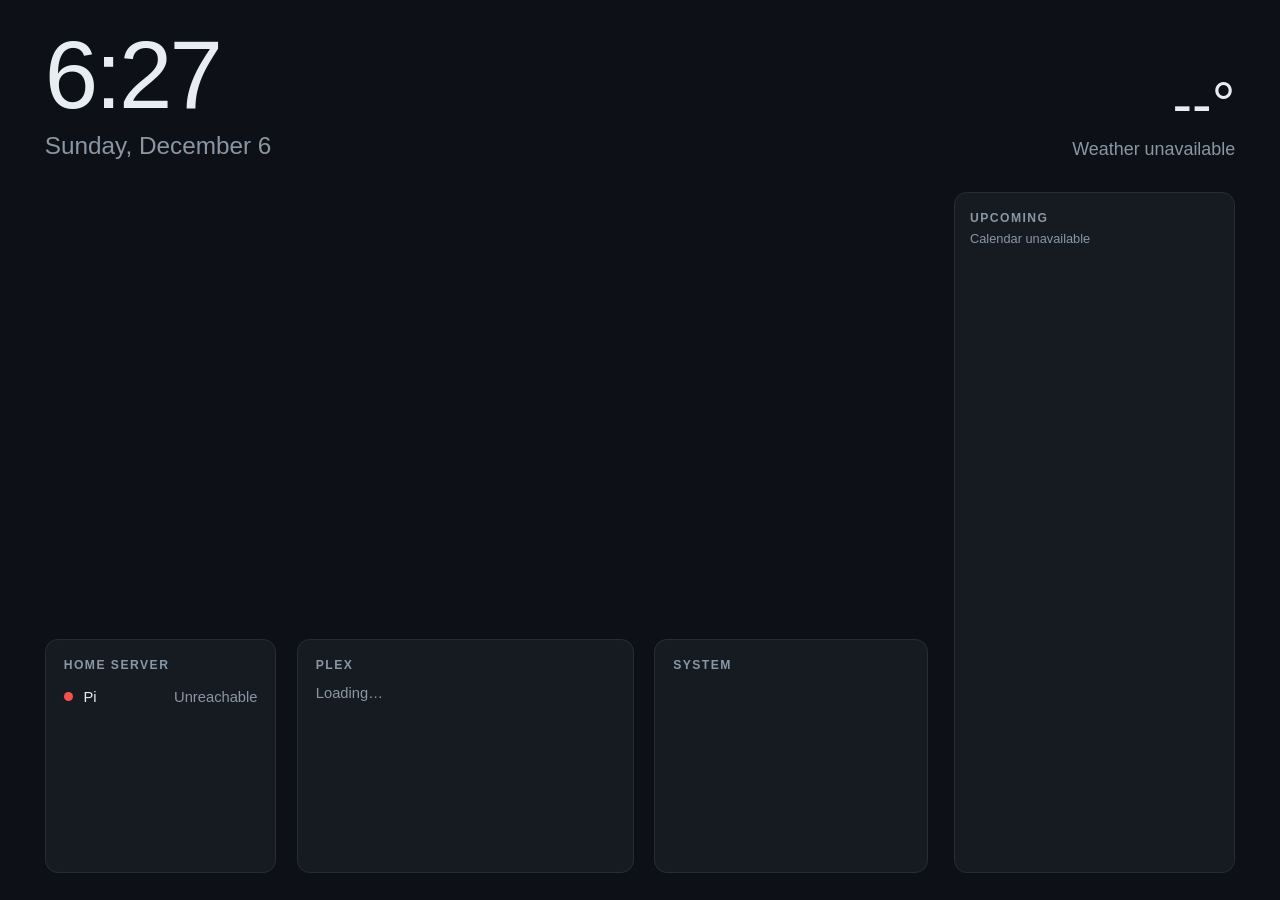
==== pi/static/index.html @ d9d97c16 "Home TV dashboard for a Samsung Tizen TV, served from a Raspberry Pi Pi service: dashboard page, wea" ====
<!doctype html>
<html lang="en">
<head>
<meta charset="utf-8">
<meta name="viewport" content="width=device-width, initial-scale=1">
<title>Home Dashboard</title>
<style>
  /* Written for the 2019 Tizen browser: no optional chaining, no flex gap. */
  :root {
    --bg: #0d1117;
    --panel: #161b22;
    --line: #262d36;
    --text: #e8edf2;
    --muted: #8b96a3;
    --ok: #3fb950;
    --bad: #f85149;
    --warn: #d29922;
    --focus: #ffffff;
  }
  * { box-sizing: border-box; }
  html, body { margin: 0; height: 100%; }
  body {
    background: var(--bg);
    color: var(--text);
    font-family: "Samsung One", "SamsungOne", Roboto, "Helvetica Neue", Arial, sans-serif;
    font-size: 1.15vw;
    overflow: hidden;
  }
  .wrap {
    height: 100%;
    padding: 3vh 3.5vw;
    display: grid;
    grid-template-rows: auto 1fr auto;
    grid-template-columns: 1fr 22vw;
    grid-row-gap: 3.5vh;
    grid-column-gap: 2vw;
  }
  .top { grid-column: 1 / 3; }
  .apps { grid-column: 1; grid-row: 2; }
  .home { grid-column: 1; grid-row: 3; }

  /* Upcoming calendar column (right side, under the weather) */
  .agenda {
    grid-column: 2; grid-row: 2 / 4; position: relative; overflow: hidden;
    background: var(--panel); border: 1px solid var(--line); border-radius: 1vw; padding: 2vh 1.2vw;
  }
  .agenda h2 { margin: 0 0 .6vh; font-size: .95vw; font-weight: 600; letter-spacing: .12em; text-transform: uppercase; color: var(--muted); }
  .agenda:after { /* fade out events that don't fit */
    content: ""; position: absolute; left: 0; right: 0; bottom: 0; height: 8vh;
    background: linear-gradient(rgba(22,27,34,0), var(--panel)); border-radius: 0 0 1vw 1vw;
  }
  .ag-day { font-size: 1.15vw; font-weight: 600; margin: 1.8vh 0 .8vh; }
  .ag-day.today { color: #8ab4f8; }
  .ag-ev { border-radius: .6vw; padding: 1vh .9vw; margin-bottom: .7vh; color: #fff; }
  .ag-ev .t { font-size: 1.1vw; font-weight: 600; white-space: nowrap; overflow: hidden; text-overflow: ellipsis; }
  .ag-ev .w { font-size: .95vw; opacity: .85; margin-top: .3vh; }
  .ag-ev.allday { padding: .7vh .9vw; }
  .ag-ev.allday .t { font-size: 1vw; }
  .ag-now { position: relative; height: .25vh; background: #ea4335; margin: 1vh 0 1vh .6vw; }
  .ag-now:before {
    content: ""; position: absolute; left: -.6vw; top: 50%; width: 1vw; height: 1vw;
    margin-top: -.5vw; border-radius: 50%; background: #ea4335;
  }
  .ag-empty { color: var(--muted); font-size: 1vw; }
  .ag-note { color: var(--muted); font-size: .85vw; margin-top: 1vh; }

  /* Top row: clock + weather */
  .top { display: grid; grid-template-columns: 1fr auto; align-items: end; }
  .time { font-size: 7.5vw; font-weight: 300; line-height: 1; letter-spacing: -0.03em; }
  .date { font-size: 1.9vw; color: var(--muted); margin-top: 1vh; }
  .wx { display: grid; grid-template-columns: auto auto; grid-column-gap: 3vw; align-items: end; }
  .wx-now { text-align: right; }
  .wx-temp { font-size: 4.6vw; font-weight: 300; line-height: 1; }
  .wx-desc { font-size: 1.4vw; color: var(--muted); margin-top: .6vh; }
  .wx-days { display: grid; grid-template-columns: repeat(5, 5.2vw); grid-column-gap: .6vw; }
  .day { background: var(--panel); border: 1px solid var(--line); border-radius: .8vw; padding: 1.2vh 0; text-align: center; }
  .day .d { color: var(--muted); font-size: 1vw; }
  .day .i { font-size: 1.9vw; margin: .4vh 0; }
  .day .t { font-size: 1.05vw; }
  .day .p { font-size: .85vw; color: #79c0ff; }

  /* Apps */
  .apps { display: grid; grid-template-columns: repeat(6, 1fr); grid-auto-rows: 1fr; grid-gap: 1.6vw; align-content: center; justify-content: start; }
  .app {
    border: 0; border-radius: 1vw; color: #fff; font: inherit;
    font-size: var(--tile-font, 1.7vw); font-weight: 600; letter-spacing: .01em;
    line-height: 1.15; padding: 0 .5vw; overflow: hidden;
    min-height: 14vh; cursor: pointer; outline: none;
    box-shadow: inset 0 -0.6vh 0 rgba(0,0,0,.25);
    transition: transform .12s ease-out, box-shadow .12s ease-out;
  }
  .app:focus, .app:hover {
    transform: scale(1.06);
    box-shadow: 0 0 0 .3vw var(--focus), 0 1.2vh 3vh rgba(0,0,0,.5);
  }
  .app.busy { opacity: .6; }
  .app.preview { grid-column: span 2; }

  /* Inside the TV app, the live TV window shows through a see-through tile. */
  html.tvapp, html.tvapp body { background: transparent; }
  /* The TV draws live video above everything on this model, so the preview
     tile is a card that frames the video, with a label bar underneath it. */
  .app.preview { position: relative; padding: 0; }
  html.tvapp .app.preview:focus, html.tvapp .app.preview:hover {
    transform: none; box-shadow: 0 0 0 .3vw var(--focus);
  }
  .app.preview .bar-label {
    position: absolute; left: 0; right: 0; bottom: 0; height: 18%;
    display: flex; align-items: center; justify-content: center;
    font-size: var(--tile-font, 1.5vw);
  }
  .app.preview .bar-label i {
    font-style: normal; font-size: .6em; font-weight: 700; letter-spacing: .1em;
    background: #e5252a; padding: .15em .5em; border-radius: .3em; margin-right: .6em;
  }

  /* Home status */
  .home { display: grid; grid-template-columns: 1.1fr 1.6fr 1.3fr; grid-column-gap: 1.6vw; }
  .card { background: var(--panel); border: 1px solid var(--line); border-radius: 1vw; padding: 2vh 1.4vw; height: 26vh; overflow: hidden; }
  .card h2 { margin: 0 0 1.4vh; font-size: .95vw; font-weight: 600; letter-spacing: .12em; text-transform: uppercase; color: var(--muted); }
  .row { display: grid; grid-template-columns: auto 1fr auto; grid-column-gap: .8vw; align-items: center; padding: .45vh 0; }
  .dot { width: .75vw; height: .75vw; border-radius: 50%; background: var(--muted); }
  .dot.ok { background: var(--ok); }
  .dot.bad { background: var(--bad); }
  .dot.warn { background: var(--warn); }
  .val { color: var(--muted); }
  .playing { margin-bottom: 1.2vh; }
  .playing .title { font-size: 1.3vw; }
  .playing .who { color: var(--muted); font-size: .95vw; margin: .3vh 0 .6vh; }
  .bar { height: .5vh; background: var(--line); border-radius: .25vh; overflow: hidden; }
  .bar i { display: block; height: 100%; background: #e5a00d; }
  .recent { margin: 0; padding: 0; list-style: none; }
  .recent li { padding: .35vh 0; white-space: nowrap; overflow: hidden; text-overflow: ellipsis; }
  .muted { color: var(--muted); }

  .toast {
    position: fixed; left: 50%; bottom: 5vh; transform: translateX(-50%);
    background: #fff; color: #000; padding: 1.4vh 2vw; border-radius: 3vh;
    font-size: 1.3vw; font-weight: 600; opacity: 0; transition: opacity .2s;
  }
  .toast.show { opacity: 1; }
</style>
</head>
<body>
<div class="wrap">
  <section class="top">
    <div>
      <div class="time" id="time">--:--</div>
      <div class="date" id="date"></div>
    </div>
    <div class="wx" id="wx">
      <div class="wx-days" id="wx-days"></div>
      <div class="wx-now">
        <div class="wx-temp" id="wx-temp">--°</div>
        <div class="wx-desc" id="wx-desc">Loading weather…</div>
      </div>
    </div>
  </section>

  <section class="apps" id="apps"></section>

  <section class="home">
    <div class="card">
      <h2>Home server</h2>
      <div id="services"></div>
    </div>
    <div class="card">
      <h2>Plex</h2>
      <div id="plex"><span class="muted">Loading…</span></div>
    </div>
    <div class="card">
      <h2>System</h2>
      <div id="system"></div>
    </div>
  </section>

  <section class="agenda">
    <h2>Upcoming</h2>
    <div id="agenda"><span class="ag-empty">Loading calendar…</span></div>
  </section>
</div>
<div class="toast" id="toast"></div>

<script>
(function () {
  var $ = function (id) { return document.getElementById(id); };
  var inTvApp = window.parent !== window && location.search.indexOf("tvapp=1") >= 0;
  if (inTvApp) document.documentElement.className += " tvapp";
  var DAYS = ["Sun", "Mon", "Tue", "Wed", "Thu", "Fri", "Sat"];

  function esc(s) {
    return String(s == null ? "" : s).replace(/[&<>"]/g, function (c) {
      return { "&": "&amp;", "<": "&lt;", ">": "&gt;", '"': "&quot;" }[c];
    });
  }
  function getJSON(url) {
    return fetch(url, { cache: "no-store" }).then(function (r) { return r.json(); });
  }
  function toast(msg) {
    var t = $("toast");
    t.textContent = msg;
    t.className = "toast show";
    clearTimeout(toast.timer);
    toast.timer = setTimeout(function () { t.className = "toast"; }, 3000);
  }

  // Clock
  function tick() {
    var d = new Date();
    var h = d.getHours() % 12 || 12, m = d.getMinutes();
    $("time").textContent = h + ":" + (m < 10 ? "0" : "") + m;
    $("date").textContent = d.toLocaleDateString("en-US", { weekday: "long", month: "long", day: "numeric" });
  }
  tick();
  setInterval(tick, 1000);

  // Weather (WMO codes from Open-Meteo)
  function wmo(code, isDay) {
    if (code === 0) return [isDay === 0 ? "🌙" : "☀️", "Clear"];
    if (code <= 2) return ["⛅", "Partly cloudy"];
    if (code === 3) return ["☁️", "Cloudy"];
    if (code <= 48) return ["🌫️", "Fog"];
    if (code <= 57) return ["🌦️", "Drizzle"];
    if (code <= 67) return ["🌧️", "Rain"];
    if (code <= 77) return ["🌨️", "Snow"];
    if (code <= 82) return ["🌧️", "Showers"];
    if (code <= 86) return ["🌨️", "Snow showers"];
    return ["⛈️", "Thunderstorms"];
  }
  function loadWeather() {
    getJSON("/api/weather").then(function (w) {
      if (w.error === "no-location") {
        $("wx-desc").textContent = "Set a location in config.json";
        return;
      }
      if (w.error) throw new Error(w.error);
      var c = w.current, now = wmo(c.weather_code, c.is_day);
      $("wx-temp").textContent = Math.round(c.temperature_2m) + "°";
      $("wx-desc").innerHTML = esc(now[0] + " " + now[1]) + "<br>" +
        esc(w.place + " · feels " + Math.round(c.apparent_temperature) + "° · " + Math.round(c.wind_speed_10m) + " mph");
      var html = "";
      for (var i = 0; i < w.daily.time.length; i++) {
        var day = new Date(w.daily.time[i] + "T12:00:00");
        var p = w.daily.precipitation_probability_max[i];
        html += '<div class="day"><div class="d">' + (i === 0 ? "Today" : DAYS[day.getDay()]) + "</div>" +
          '<div class="i">' + wmo(w.daily.weather_code[i], 1)[0] + "</div>" +
          '<div class="t">' + Math.round(w.daily.temperature_2m_max[i]) + "° <span class=\"muted\">" +
          Math.round(w.daily.temperature_2m_min[i]) + "°</span></div>" +
          '<div class="p">' + (p ? p + "%" : "&nbsp;") + "</div></div>";
      }
      $("wx-days").innerHTML = html;
    }).catch(function () { $("wx-desc").textContent = "Weather unavailable"; });
  }
  loadWeather();
  setInterval(loadWeather, 10 * 60 * 1000);

  // App tiles
  // Built-in TV apps (like live TV) can only be opened by the TV app wrapper.
  window.addEventListener("message", function (e) {
    if (e.data && e.data.launchError) toast("Couldn't open that: " + e.data.launchError);
    if (e.data && e.data.previewError) toast("Live preview unavailable: " + e.data.previewError);
  });

  // Tell the TV app where the preview tile is so it can place live TV there.
  function placePreview() {
    var tile = document.querySelector(".app.preview");
    if (!inTvApp || !tile) return;
    // Fit a 16:9 video in the card above its label bar (bottom 18%),
    // leaving a small frame of card color around it.
    var r = tile.getBoundingClientRect(), pad = Math.round(r.width * 0.025);
    var iw = r.width - 2 * pad, ih = r.height * 0.82 - pad;
    var w = iw, h = w * 9 / 16;
    if (h > ih) { h = ih; w = h * 16 / 9; }
    var rect = {
      x: Math.round(r.left + (r.width - w) / 2), y: Math.round(r.top + pad),
      w: Math.round(w), h: Math.round(h)
    };
    var key = [rect.x, rect.y, rect.w, rect.h].join(",");
    if (key === placePreview.last) return;
    placePreview.last = key;
    window.parent.postMessage({ preview: rect }, "*");
  }
  // The layout shifts as weather and status load in, so keep the video
  // window lined up with the tile.
  setInterval(placePreview, 1000);

  function launch(btn, app) {
    if (app.local) {
      if (window.parent === window) return toast(app.name + " only opens from the TV app");
      toast("Opening " + app.name + "…");
      window.parent.postMessage({ launch: app.local }, "*");
      return;
    }
    btn.className = "app busy";
    toast("Opening " + app.name + "…");
    fetch("/api/launch", {
      method: "POST",
      headers: { "Content-Type": "application/json" },
      body: JSON.stringify({ id: app.id })
    }).then(function (r) {
      if (!r.ok) toast("Couldn't open " + app.name);
    }).catch(function () {
      toast("Couldn't reach the Pi");
    }).then(function () { btn.className = "app"; });
  }
  // Size tiles so a two-wide tile (2 columns + 1 gap) by one row is exactly
  // 16:9, using the largest size that fits the space between header and cards.
  var tileCols = 6;
  function sizeTiles() {
    var box = $("apps"), gap = innerWidth * 0.016;
    box.style.gridTemplateColumns = "repeat(" + tileCols + ", 1fr)";
    box.style.gridAutoRows = "1fr";
    var rowH = (box.clientHeight - gap) / 2;
    var colW = (rowH * 16 / 9 - gap) / 2;
    var maxColW = (box.clientWidth - (tileCols - 1) * gap) / tileCols;
    if (colW > maxColW) { colW = maxColW; rowH = (2 * colW + gap) * 9 / 16; }
    box.style.gridTemplateColumns = "repeat(" + tileCols + ", " + Math.floor(colW) + "px)";
    box.style.gridAutoRows = Math.floor((2 * Math.floor(colW) + gap) * 9 / 16) + "px";
    // Labels scale with tile width so names like "Paramount+" fit on one line.
    box.style.setProperty("--tile-font", Math.min(innerWidth * 0.017, colW * 0.125) + "px");
  }
  window.addEventListener("resize", sizeTiles);

  getJSON("/api/apps").then(function (apps) {
    var box = $("apps");
    // A preview tile is two cells wide; lay everything out in two rows.
    var cells = 0;
    apps.forEach(function (a) { cells += a.preview ? 2 : 1; });
    tileCols = Math.ceil(cells / 2);
    sizeTiles();
    apps.forEach(function (app) {
      var b = document.createElement("button");
      b.className = app.preview ? "app preview" : "app";
      b.style.background = app.color;
      if (app.preview && inTvApp) {
        b.innerHTML = '<span class="bar-label"><i>LIVE</i>Samsung TV</span>';
      } else {
        b.textContent = app.name;
      }
      b.onclick = function () { launch(b, app); };
      box.appendChild(b);
    });
    if (box.firstChild) box.firstChild.focus();
    setTimeout(placePreview, 300);
  });

  // Remote arrow keys move between tiles
  document.addEventListener("keydown", function (e) {
    // Back on the remote: let the TV app wrapper close itself.
    if (e.keyCode === 10009 && window.parent !== window) {
      window.parent.postMessage("exit", "*");
      return;
    }
    var tiles = Array.prototype.slice.call(document.querySelectorAll(".app"));
    var dir = { 37: "left", 38: "up", 39: "right", 40: "down" }[e.keyCode];
    if (!dir) return;
    e.preventDefault();
    var cur = document.activeElement;
    if (tiles.indexOf(cur) < 0) { if (tiles[0]) tiles[0].focus(); return; }
    // Move to the nearest tile in that direction, by on-screen position
    // (tiles differ in size, so index arithmetic doesn't work).
    var a = cur.getBoundingClientRect();
    var ax = a.left + a.width / 2, ay = a.top + a.height / 2;
    var best = null, bestScore = Infinity;
    tiles.forEach(function (t) {
      if (t === cur) return;
      var b = t.getBoundingClientRect();
      var bx = b.left + b.width / 2, by = b.top + b.height / 2;
      var dx = bx - ax, dy = by - ay, along, across;
      if (dir === "left") { if (b.right > a.left + 1) return; along = -dx; across = Math.abs(dy); }
      if (dir === "right") { if (b.left < a.right - 1) return; along = dx; across = Math.abs(dy); }
      if (dir === "up") { if (b.bottom > a.top + 1) return; along = -dy; across = Math.abs(dx); }
      if (dir === "down") { if (b.top < a.bottom - 1) return; along = dy; across = Math.abs(dx); }
      var score = along + across * 2;
      if (score < bestScore) { bestScore = score; best = t; }
    });
    if (best) best.focus();
  });

  // Home status
  function row(state, label, value) {
    return '<div class="row"><span class="dot ' + state + '"></span><span>' + esc(label) +
      '</span><span class="val">' + esc(value || "") + "</span></div>";
  }
  function loadStatus() {
    getJSON("/api/status").then(function (s) {
      var html = "";
      s.services.forEach(function (svc) {
        var value = svc.ok ? "Running" : "Stopped";
        var state = svc.ok ? "ok" : "bad";
        if (svc.name === "NordVPN" && svc.ok) {
          var connected = s.vpn.state === "Connected";
          value = connected ? "Connected" + (s.vpn.country ? " · " + s.vpn.country : "") : "Not connected";
          state = connected ? "ok" : "warn";
        }
        html += row(state, svc.name, value);
      });
      $("services").innerHTML = html;

      var p = s.plex, ph = "";
      if (p.error) {
        ph = '<span class="muted">Plex unavailable</span>';
      } else {
        p.playing.forEach(function (m) {
          ph += '<div class="playing"><div class="title">▶ ' + esc(m.title) + "</div>" +
            '<div class="who">' + esc(m.user + " · " + m.device) + "</div>" +
            '<div class="bar"><i style="width:' + m.progress + '%"></i></div></div>';
        });
        if (!p.playing.length) ph += '<div class="muted" style="margin-bottom:1.2vh">Nothing playing</div>';
        if (p.recent.length) {
          ph += '<div class="muted" style="font-size:.9vw;margin-bottom:.4vh">Recently added</div><ul class="recent">';
          p.recent.slice(0, p.playing.length ? 2 : 5).forEach(function (t) { ph += "<li>" + esc(t) + "</li>"; });
          ph += "</ul>";
        }
      }
      $("plex").innerHTML = ph;

      var sys = "";
      if (s.drive) {
        var pct = s.drive.free_gb / s.drive.total_gb;
        sys += row(pct < 0.1 ? "bad" : pct < 0.2 ? "warn" : "ok", "Media drive",
          (s.drive.free_gb / 1024).toFixed(1) + " TB free");
      } else {
        sys += row("bad", "Media drive", "Not mounted");
      }
      sys += row(s.pi.temp_f > 175 ? "bad" : s.pi.temp_f > 155 ? "warn" : "ok", "Pi temperature", s.pi.temp_f + "°F");
      sys += row(s.pi.load > 3 ? "warn" : "ok", "Pi load", String(s.pi.load));
      $("system").innerHTML = sys;
    }).catch(function () {
      $("services").innerHTML = row("bad", "Pi", "Unreachable");
    });
  }
  loadStatus();
  setInterval(loadStatus, 15000);

  // Upcoming calendar events, grouped by day like Google Calendar's agenda
  var MONTHS = ["Jan", "Feb", "Mar", "Apr", "May", "Jun", "Jul", "Aug", "Sep", "Oct", "Nov", "Dec"];
  function dayLabel(iso) {
    var p = iso.split("-"), d = new Date(+p[0], +p[1] - 1, +p[2]);
    return DAYS[d.getDay()] + ", " + MONTHS[d.getMonth()] + " " + d.getDate();
  }
  function eventHtml(ev) {
    return '<div class="ag-ev' + (ev.allDay ? " allday" : "") + '" style="background:' + esc(ev.color) + '">' +
      '<div class="t">' + esc(ev.title) + "</div>" +
      (ev.allDay ? "" : '<div class="w">' + esc(ev.when) + "</div>") + "</div>";
  }
  function loadCalendar() {
    getJSON("/api/calendar").then(function (c) {
      var days = {}, order = [];
      c.events.forEach(function (ev) {
        if (!days[ev.date]) { days[ev.date] = []; order.push(ev.date); }
        days[ev.date].push(ev);
      });
      if (!days[c.today]) { days[c.today] = []; order.unshift(c.today); }
      var html = "";
      order.forEach(function (d) {
        var isToday = d === c.today;
        html += '<div class="ag-day' + (isToday ? " today" : "") + '">' + dayLabel(d) + "</div>";
        var nowShown = false;
        days[d].forEach(function (ev) {
          // Red "now" line goes before today's first event that hasn't started yet.
          if (isToday && !nowShown && !ev.allDay && !ev.now) { html += '<div class="ag-now"></div>'; nowShown = true; }
          html += eventHtml(ev);
        });
        if (isToday && !nowShown) html += '<div class="ag-now"></div>';
        if (isToday && !days[d].length) html += '<div class="ag-empty">Nothing else today</div>';
      });
      if (c.errors && c.errors.length) html += '<div class="ag-note">Couldn\'t load: ' + esc(c.errors.join(", ")) + "</div>";
      $("agenda").innerHTML = html;
    }).catch(function () {
      $("agenda").innerHTML = '<span class="ag-empty">Calendar unavailable</span>';
    });
  }
  loadCalendar();
  setInterval(loadCalendar, 5 * 60 * 1000);
})();
</script>
</body>
</html>
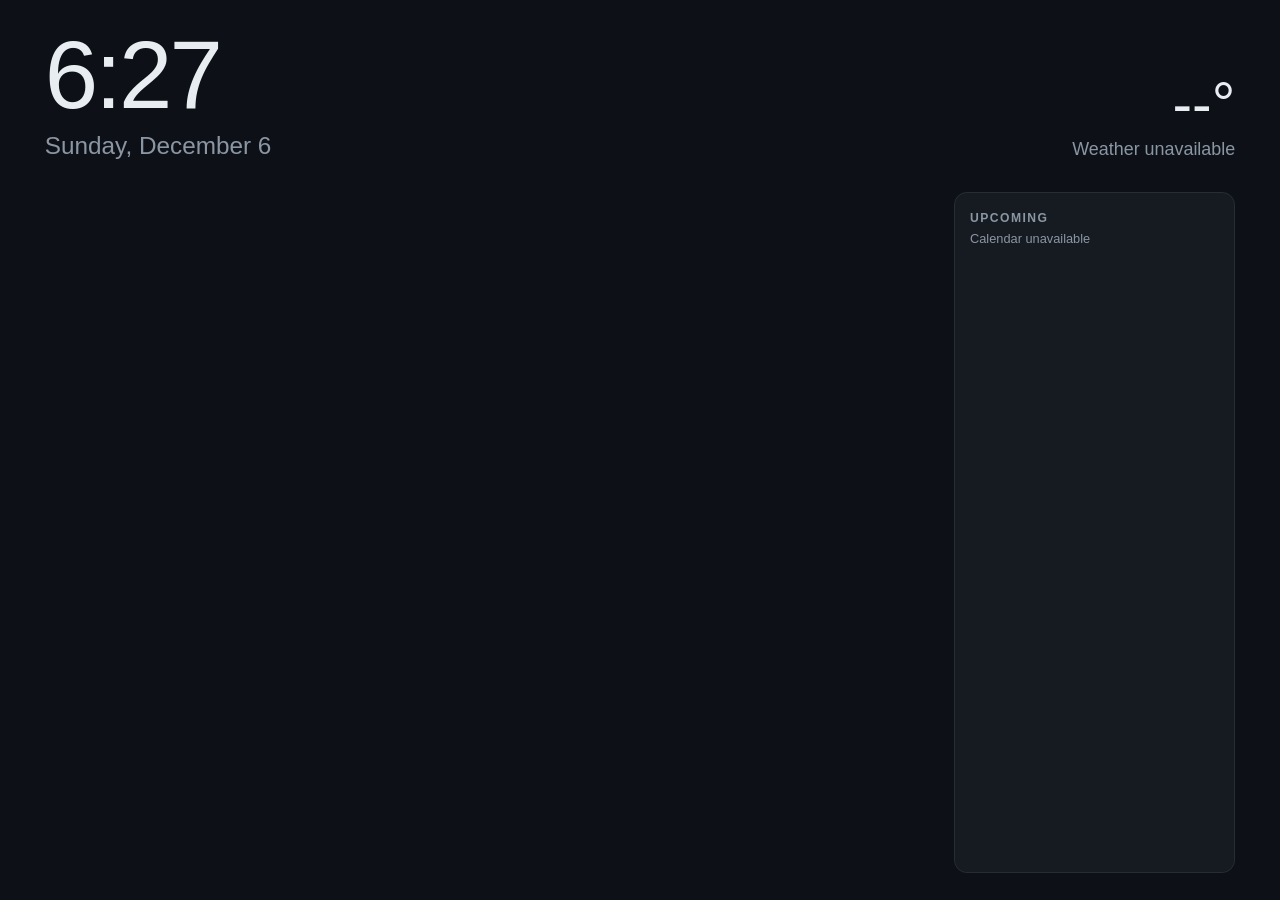
==== commit 889043a5: "Turn the bottom cards into pluggable widgets Each widget lives in pi/widgets/<type>/ with widget.py " ====
--- a/pi/static/index.html
+++ b/pi/static/index.html
@@ -115,7 +115,8 @@
   }
 
   /* Home status */
-  .home { display: grid; grid-template-columns: 1.1fr 1.6fr 1.3fr; grid-column-gap: 1.6vw; }
+  /* Bottom row of widgets; columns are set from each widget's "width". */
+  .home { display: grid; grid-template-columns: 1fr; grid-column-gap: 1.6vw; }
   .card { background: var(--panel); border: 1px solid var(--line); border-radius: 1vw; padding: 2vh 1.4vw; height: 26vh; overflow: hidden; }
   .card h2 { margin: 0 0 1.4vh; font-size: .95vw; font-weight: 600; letter-spacing: .12em; text-transform: uppercase; color: var(--muted); }
   .row { display: grid; grid-template-columns: auto 1fr auto; grid-column-gap: .8vw; align-items: center; padding: .45vh 0; }
@@ -124,13 +125,6 @@
   .dot.bad { background: var(--bad); }
   .dot.warn { background: var(--warn); }
   .val { color: var(--muted); }
-  .playing { margin-bottom: 1.2vh; }
-  .playing .title { font-size: 1.3vw; }
-  .playing .who { color: var(--muted); font-size: .95vw; margin: .3vh 0 .6vh; }
-  .bar { height: .5vh; background: var(--line); border-radius: .25vh; overflow: hidden; }
-  .bar i { display: block; height: 100%; background: #e5a00d; }
-  .recent { margin: 0; padding: 0; list-style: none; }
-  .recent li { padding: .35vh 0; white-space: nowrap; overflow: hidden; text-overflow: ellipsis; }
   .muted { color: var(--muted); }
 
   .toast {
@@ -159,20 +153,8 @@
 
   <section class="apps" id="apps"></section>
 
-  <section class="home">
-    <div class="card">
-      <h2>Home server</h2>
-      <div id="services"></div>
-    </div>
-    <div class="card">
-      <h2>Plex</h2>
-      <div id="plex"><span class="muted">Loading…</span></div>
-    </div>
-    <div class="card">
-      <h2>System</h2>
-      <div id="system"></div>
-    </div>
-  </section>
+  <!-- Filled from config.json "widgets"; each comes from pi/widgets/<type>/ -->
+  <section class="home" id="widgets"></section>
 
   <section class="agenda">
     <h2>Upcoming</h2>
@@ -377,61 +359,63 @@
     if (best) best.focus();
   });
 
-  // Home status
+  // Widgets (bottom row). Each type lives in pi/widgets/<type>/ and its
+  // widget.js calls Dashboard.register(type, {render: function (el, data, display) {}}).
   function row(state, label, value) {
     return '<div class="row"><span class="dot ' + state + '"></span><span>' + esc(label) +
       '</span><span class="val">' + esc(value || "") + "</span></div>";
   }
-  function loadStatus() {
-    getJSON("/api/status").then(function (s) {
-      var html = "";
-      s.services.forEach(function (svc) {
-        var value = svc.ok ? "Running" : "Stopped";
-        var state = svc.ok ? "ok" : "bad";
-        if (svc.name === "NordVPN" && svc.ok) {
-          var connected = s.vpn.state === "Connected";
-          value = connected ? "Connected" + (s.vpn.country ? " · " + s.vpn.country : "") : "Not connected";
-          state = connected ? "ok" : "warn";
-        }
-        html += row(state, svc.name, value);
+  var Dashboard = window.Dashboard = {
+    types: {},
+    register: function (type, def) { this.types[type] = def; },
+    esc: esc,
+    row: row  // status row: row("ok" | "warn" | "bad", label, value)
+  };
+
+  function loadAsset(tag, attrs) {
+    return new Promise(function (resolve) {
+      var el = document.createElement(tag);
+      for (var k in attrs) el[k] = attrs[k];
+      el.onload = el.onerror = function () { resolve(); };
+      document.head.appendChild(el);
+    });
+  }
+
+  function mountWidget(w, index, box) {
+    var card = document.createElement("div");
+    card.className = "card widget widget-" + w.type;
+    card.innerHTML = "<h2>" + esc(w.title) + "</h2><div></div>";
+    box.appendChild(card);
+    var body = card.lastChild, def = Dashboard.types[w.type];
+    if (!def) {
+      body.innerHTML = '<span class="muted">Unknown widget: ' + esc(w.type) + "</span>";
+      return;
+    }
+    function refresh() {
+      getJSON("/api/widget/" + index).then(function (data) {
+        def.render(body, data, w.display || {});
+      }).catch(function () {
+        body.innerHTML = row("bad", w.title, "Unavailable");
       });
-      $("services").innerHTML = html;
-
-      var p = s.plex, ph = "";
-      if (p.error) {
-        ph = '<span class="muted">Plex unavailable</span>';
-      } else {
-        p.playing.forEach(function (m) {
-          ph += '<div class="playing"><div class="title">▶ ' + esc(m.title) + "</div>" +
-            '<div class="who">' + esc(m.user + " · " + m.device) + "</div>" +
-            '<div class="bar"><i style="width:' + m.progress + '%"></i></div></div>';
-        });
-        if (!p.playing.length) ph += '<div class="muted" style="margin-bottom:1.2vh">Nothing playing</div>';
-        if (p.recent.length) {
-          ph += '<div class="muted" style="font-size:.9vw;margin-bottom:.4vh">Recently added</div><ul class="recent">';
-          p.recent.slice(0, p.playing.length ? 2 : 5).forEach(function (t) { ph += "<li>" + esc(t) + "</li>"; });
-          ph += "</ul>";
-        }
-      }
-      $("plex").innerHTML = ph;
-
-      var sys = "";
-      if (s.drive) {
-        var pct = s.drive.free_gb / s.drive.total_gb;
-        sys += row(pct < 0.1 ? "bad" : pct < 0.2 ? "warn" : "ok", "Media drive",
-          (s.drive.free_gb / 1024).toFixed(1) + " TB free");
-      } else {
-        sys += row("bad", "Media drive", "Not mounted");
-      }
-      sys += row(s.pi.temp_f > 175 ? "bad" : s.pi.temp_f > 155 ? "warn" : "ok", "Pi temperature", s.pi.temp_f + "°F");
-      sys += row(s.pi.load > 3 ? "warn" : "ok", "Pi load", String(s.pi.load));
-      $("system").innerHTML = sys;
-    }).catch(function () {
-      $("services").innerHTML = row("bad", "Pi", "Unreachable");
-    });
-  }
-  loadStatus();
-  setInterval(loadStatus, 15000);
+    }
+    refresh();
+    setInterval(refresh, (w.refresh || 15) * 1000);
+  }
+
+  getJSON("/api/widgets").then(function (list) {
+    var box = $("widgets"), loads = [], seen = {};
+    box.style.gridTemplateColumns = list.map(function (w) { return w.width + "fr"; }).join(" ");
+    list.forEach(function (w) {
+      if (seen[w.type]) return;
+      seen[w.type] = true;
+      var base = "/widgets/" + w.type + "/widget.";
+      loads.push(loadAsset("link", { rel: "stylesheet", href: base + "css" }));
+      loads.push(loadAsset("script", { src: base + "js" }));
+    });
+    return Promise.all(loads).then(function () {
+      list.forEach(function (w, i) { mountWidget(w, i, box); });
+    });
+  });
 
   // Upcoming calendar events, grouped by day like Google Calendar's agenda
   var MONTHS = ["Jan", "Feb", "Mar", "Apr", "May", "Jun", "Jul", "Aug", "Sep", "Oct", "Nov", "Dec"];
